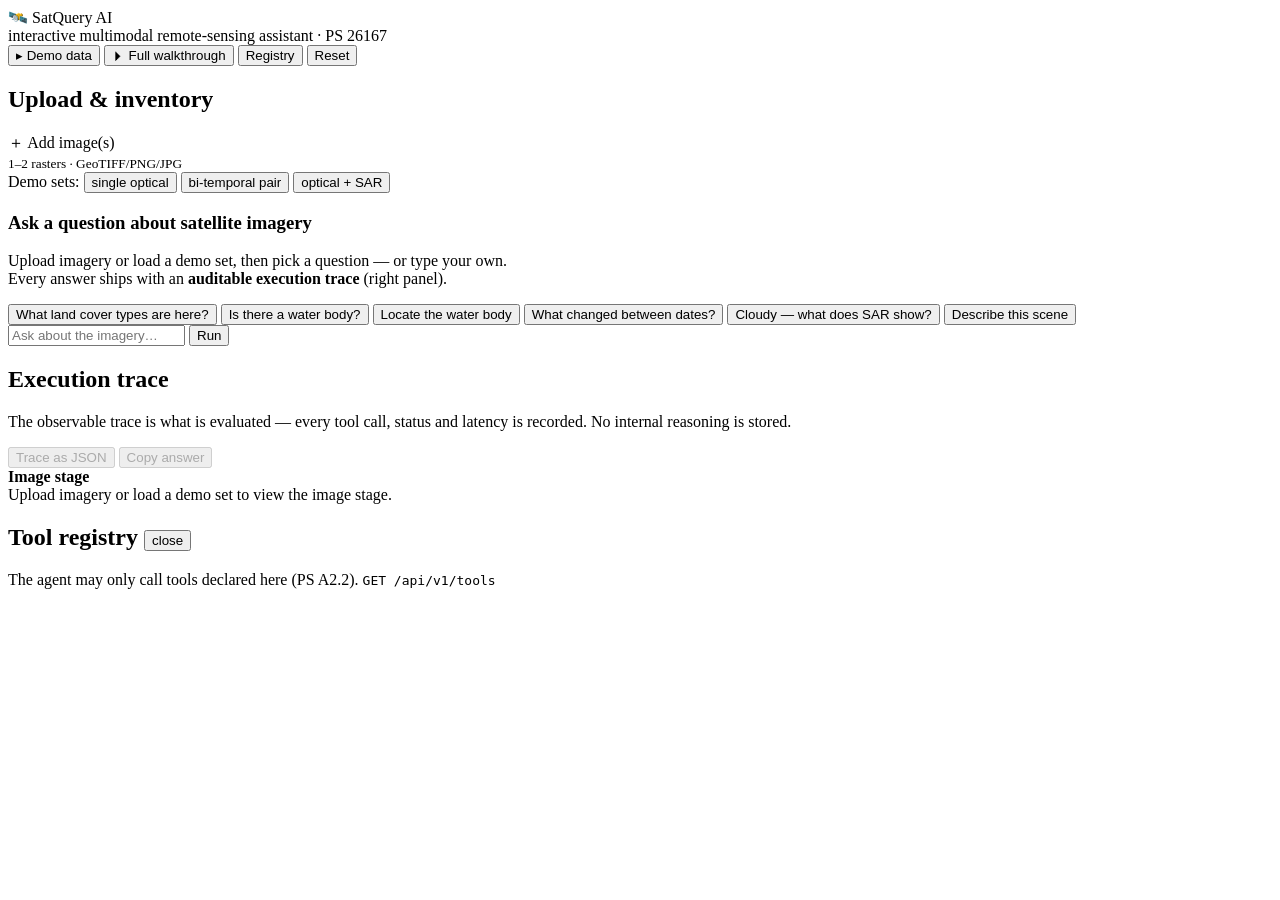
==== prototype/web/index.html @ db628bd8 "prototype: interactive web application (FastAPI + offline browser GUI) The judged GUI per design.md " ====
<!DOCTYPE html>
<html lang="en">
<head>
<meta charset="utf-8">
<meta name="viewport" content="width=device-width, initial-scale=1">
<title>SatQuery AI — multimodal remote-sensing assistant</title>
<link rel="stylesheet" href="/web/static/styles.css">
<link rel="icon" href="data:image/svg+xml,<svg xmlns='http://www.w3.org/2000/svg' viewBox='0 0 100 100'><text y='.9em' font-size='90'>🛰️</text></svg>">
</head>
<body>
<header class="topbar">
  <div class="brand">🛰️ SatQuery&nbsp;AI</div>
  <div class="tag">interactive multimodal remote-sensing assistant · PS 26167</div>
  <nav>
    <button id="demoToggle" class="btn ghost">▸ Demo data</button>
    <button id="walkthrough" class="btn ghost" title="Run all six queries in sequence">⏵ Full walkthrough</button>
    <button id="toolsBtn" class="btn ghost">Registry</button>
    <button id="clearBtn" class="btn ghost">Reset</button>
  </nav>
</header>

<main class="layout">
  <!-- LEFT: upload + inventory -->
  <section class="pane pane-left">
    <h2>Upload &amp; inventory</h2>
    <label class="dropzone" id="dropzone">
      <input type="file" id="fileInput" multiple accept=".tif,.tiff,.png,.jpg,.jpeg" hidden>
      <span class="dz-icon">＋</span>
      <span>Add image(s)<br><small>1–2 rasters · GeoTIFF/PNG/JPG</small></span>
    </label>

    <div class="demo-row">
      <span class="muted">Demo sets:</span>
      <button class="chip small" data-demo="single">single optical</button>
      <button class="chip small" data-demo="bi_temporal">bi-temporal pair</button>
      <button class="chip small" data-demo="cross_modal">optical + SAR</button>
    </div>

    <div id="pairBanner" class="pair-banner hidden"></div>
    <div id="inventory" class="inventory"></div>
  </section>

  <!-- MIDDLE: chat -->
  <section class="pane pane-mid">
    <div id="chat" class="chat">
      <div class="empty-state">
        <h3>Ask a question about satellite imagery</h3>
        <p class="muted">Upload imagery or load a demo set, then pick a question — or type your own.<br>
        Every answer ships with an <strong>auditable execution trace</strong> (right panel).</p>
      </div>
    </div>
    <div id="chips" class="chips">
      <button class="chip" data-q="What land cover types are in this image?">What land cover types are here?</button>
      <button class="chip" data-q="Is there a water body in this image?">Is there a water body?</button>
      <button class="chip" data-q="Locate the water body.">Locate the water body</button>
      <button class="chip" data-q="What changed between these two dates, and where?">What changed between dates?</button>
      <button class="chip" data-q="The optical image is cloudy — what does the SAR show underneath?">Cloudy — what does SAR show?</button>
      <button class="chip" data-q="Describe this scene.">Describe this scene</button>
    </div>
    <div class="ask">
      <input id="queryInput" type="text" placeholder="Ask about the imagery…" autocomplete="off">
      <button id="sendBtn" class="btn accent">Run</button>
    </div>
  </section>

  <!-- RIGHT: trace -->
  <section class="pane pane-right">
    <h2>Execution trace <span class="muted" id="traceMeta"></span></h2>
    <div id="tracePanel" class="trace">
      <p class="muted">The observable trace is what is evaluated — every tool call, status and latency is recorded. No internal reasoning is stored.</p>
    </div>
    <div class="trace-actions">
      <button id="traceJson" class="btn tiny" disabled>Trace as JSON</button>
      <button id="copyAnswer" class="btn tiny" disabled>Copy answer</button>
    </div>
  </section>
</main>

<!-- BOTTOM: image stage -->
<section class="stage-bar">
  <div class="stage-head">
    <strong>Image stage</strong>
    <div id="layerToggles" class="layer-toggles"></div>
    <div id="baseSwitch" class="base-switch"></div>
  </div>
  <div class="stage" id="stage">
    <div class="stage-empty muted">Upload imagery or load a demo set to view the image stage.</div>
  </div>
</section>

<!-- modal: registry -->
<div id="modal" class="modal hidden">
  <div class="modal-card">
    <h2>Tool registry <button id="modalClose" class="btn tiny right">close</button></h2>
    <p class="muted">The agent may only call tools declared here (PS A2.2). <code>GET /api/v1/tools</code></p>
    <div id="toolsList"></div>
  </div>
</div>

<script src="/web/static/app.js"></script>
</body>
</html>
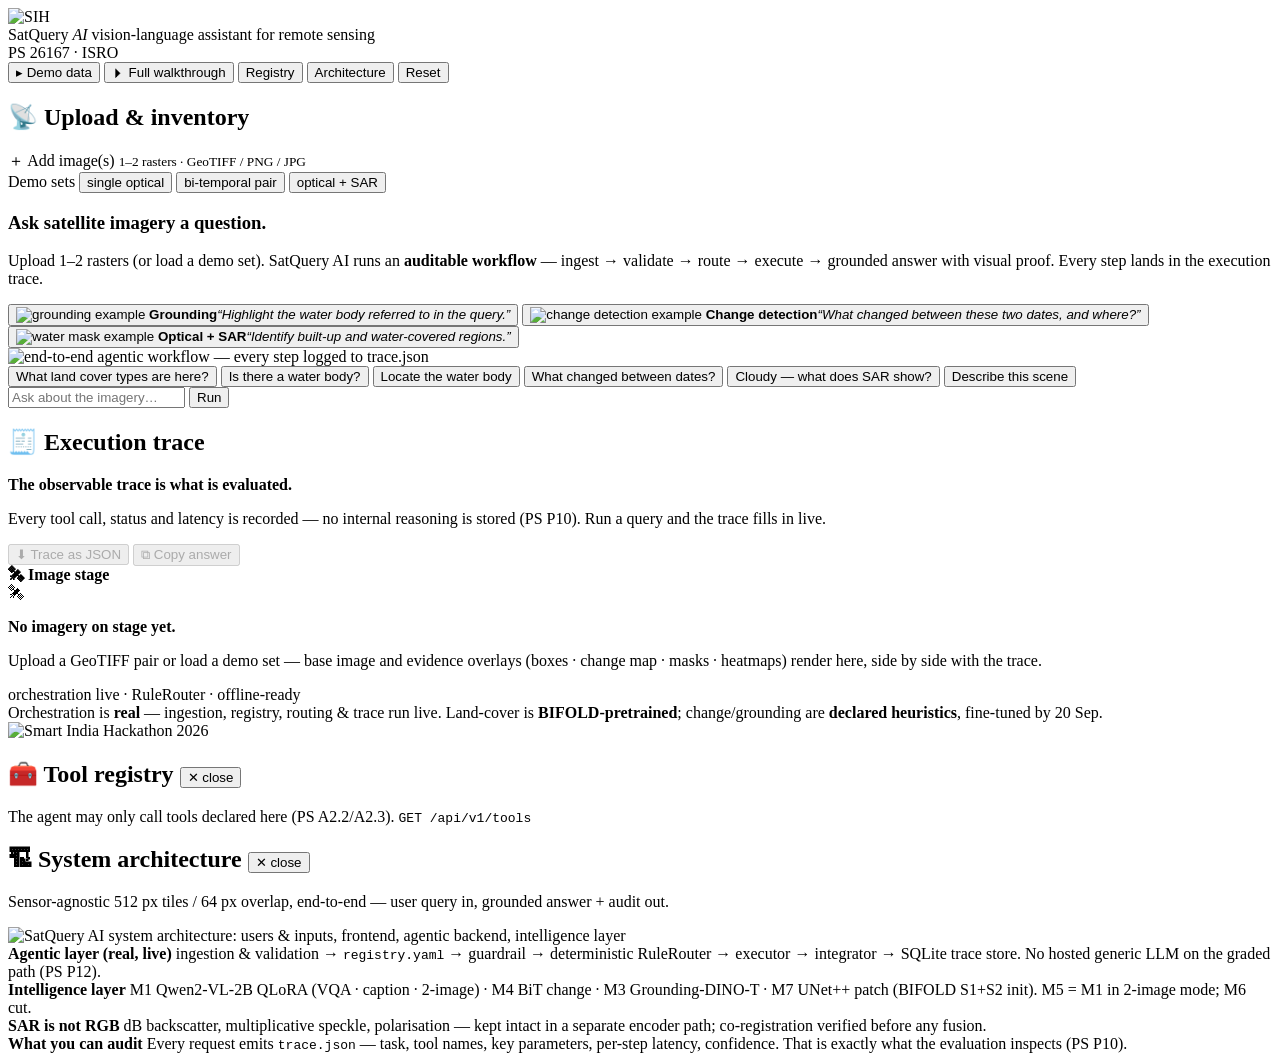
==== commit 0484992c: "feat: upgrade prototype UI — SIH/PS imagery, structured demo scenes, trace timeline UI (design §12, " ====
--- a/prototype/web/index.html
+++ b/prototype/web/index.html
@@ -3,18 +3,27 @@
 <head>
 <meta charset="utf-8">
 <meta name="viewport" content="width=device-width, initial-scale=1">
-<title>SatQuery AI — multimodal remote-sensing assistant</title>
+<title>SatQuery AI — multimodal remote-sensing assistant · SIH 2026 PS 26167</title>
 <link rel="stylesheet" href="/web/static/styles.css">
-<link rel="icon" href="data:image/svg+xml,<svg xmlns='http://www.w3.org/2000/svg' viewBox='0 0 100 100'><text y='.9em' font-size='90'>🛰️</text></svg>">
+<link rel="icon" href="/web/static/assets/sih_bulb.png">
 </head>
 <body>
+<div class="stars" aria-hidden="true"></div>
+
 <header class="topbar">
-  <div class="brand">🛰️ SatQuery&nbsp;AI</div>
-  <div class="tag">interactive multimodal remote-sensing assistant · PS 26167</div>
+  <div class="brand">
+    <img class="brand-ico" src="/web/static/assets/sih_bulb.png" alt="SIH">
+    <div class="brand-txt">
+      <span class="brand-name">SatQuery&nbsp;<em>AI</em></span>
+      <span class="brand-sub">vision-language assistant for remote sensing</span>
+    </div>
+  </div>
+  <div class="ps-chip" title="Smart India Hackathon 2026 · Problem Statement 26167 (ISRO)">PS&nbsp;26167 · ISRO</div>
   <nav>
-    <button id="demoToggle" class="btn ghost">▸ Demo data</button>
-    <button id="walkthrough" class="btn ghost" title="Run all six queries in sequence">⏵ Full walkthrough</button>
+    <button id="demoToggle" class="btn ghost" title="Load the curated bi-temporal demo pair">▸ Demo data</button>
+    <button id="walkthrough" class="btn ghost" title="Run all six PS-representative queries in sequence">⏵ Full walkthrough</button>
     <button id="toolsBtn" class="btn ghost">Registry</button>
+    <button id="archBtn" class="btn ghost">Architecture</button>
     <button id="clearBtn" class="btn ghost">Reset</button>
   </nav>
 </header>
@@ -22,15 +31,16 @@
 <main class="layout">
   <!-- LEFT: upload + inventory -->
   <section class="pane pane-left">
-    <h2>Upload &amp; inventory</h2>
+    <h2><span class="h-ico">📡</span> Upload &amp; inventory</h2>
     <label class="dropzone" id="dropzone">
       <input type="file" id="fileInput" multiple accept=".tif,.tiff,.png,.jpg,.jpeg" hidden>
       <span class="dz-icon">＋</span>
-      <span>Add image(s)<br><small>1–2 rasters · GeoTIFF/PNG/JPG</small></span>
+      <span class="dz-title">Add image(s)</span>
+      <small>1–2 rasters · GeoTIFF / PNG / JPG</small>
     </label>
 
     <div class="demo-row">
-      <span class="muted">Demo sets:</span>
+      <span class="muted">Demo sets</span>
       <button class="chip small" data-demo="single">single optical</button>
       <button class="chip small" data-demo="bi_temporal">bi-temporal pair</button>
       <button class="chip small" data-demo="cross_modal">optical + SAR</button>
@@ -43,10 +53,29 @@
   <!-- MIDDLE: chat -->
   <section class="pane pane-mid">
     <div id="chat" class="chat">
-      <div class="empty-state">
-        <h3>Ask a question about satellite imagery</h3>
-        <p class="muted">Upload imagery or load a demo set, then pick a question — or type your own.<br>
-        Every answer ships with an <strong>auditable execution trace</strong> (right panel).</p>
+      <div class="empty-state" id="hero">
+        <div class="hero-glow" aria-hidden="true"></div>
+        <h3>Ask satellite imagery a question.</h3>
+        <p class="hero-sub">Upload 1–2 rasters (or load a demo set). SatQuery AI runs an
+          <strong>auditable workflow</strong> — ingest → validate → route → execute → grounded
+          answer with visual proof. Every step lands in the execution trace.</p>
+        <div class="hero-cards">
+          <button class="hero-card" data-demo="single" title="Load the single-optical demo set">
+            <img src="/web/static/assets/overlay_ground.png" alt="grounding example" loading="lazy">
+            <span class="hc-body"><b>Grounding</b><i>“Highlight the water body referred to in the query.”</i></span>
+          </button>
+          <button class="hero-card" data-demo="bi_temporal" title="Load the bi-temporal demo pair">
+            <img src="/web/static/assets/overlay_change.png" alt="change detection example" loading="lazy">
+            <span class="hc-body"><b>Change detection</b><i>“What changed between these two dates, and where?”</i></span>
+          </button>
+          <button class="hero-card" data-demo="cross_modal" title="Load the optical + SAR demo pair">
+            <img src="/web/static/assets/overlay_caption.png" alt="water mask example" loading="lazy">
+            <span class="hc-body"><b>Optical + SAR</b><i>“Identify built-up and water-covered regions.”</i></span>
+          </button>
+        </div>
+        <div class="hero-flow">
+          <img src="/web/static/assets/fig_workflow.png" alt="end-to-end agentic workflow — every step logged to trace.json" loading="lazy">
+        </div>
       </div>
     </div>
     <div id="chips" class="chips">
@@ -65,13 +94,17 @@
 
   <!-- RIGHT: trace -->
   <section class="pane pane-right">
-    <h2>Execution trace <span class="muted" id="traceMeta"></span></h2>
+    <h2><span class="h-ico">🧾</span> Execution trace <span class="muted h2meta" id="traceMeta"></span></h2>
     <div id="tracePanel" class="trace">
-      <p class="muted">The observable trace is what is evaluated — every tool call, status and latency is recorded. No internal reasoning is stored.</p>
+      <div class="trace-empty">
+        <p><b>The observable trace is what is evaluated.</b></p>
+        <p class="muted">Every tool call, status and latency is recorded — no internal
+        reasoning is stored (PS P10). Run a query and the trace fills in live.</p>
+      </div>
     </div>
     <div class="trace-actions">
-      <button id="traceJson" class="btn tiny" disabled>Trace as JSON</button>
-      <button id="copyAnswer" class="btn tiny" disabled>Copy answer</button>
+      <button id="traceJson" class="btn tiny" disabled>⬇ Trace as JSON</button>
+      <button id="copyAnswer" class="btn tiny" disabled>⧉ Copy answer</button>
     </div>
   </section>
 </main>
@@ -79,21 +112,63 @@
 <!-- BOTTOM: image stage -->
 <section class="stage-bar">
   <div class="stage-head">
-    <strong>Image stage</strong>
+    <strong class="stage-title">🛰 Image stage</strong>
+    <div id="baseSwitch" class="base-switch"></div>
     <div id="layerToggles" class="layer-toggles"></div>
-    <div id="baseSwitch" class="base-switch"></div>
   </div>
   <div class="stage" id="stage">
-    <div class="stage-empty muted">Upload imagery or load a demo set to view the image stage.</div>
+    <div class="stage-empty">
+      <div class="stage-empty-ico" aria-hidden="true">🛰</div>
+      <p><b>No imagery on stage yet.</b></p>
+      <p class="muted">Upload a GeoTIFF pair or load a demo set — base image and evidence
+      overlays (boxes · change map · masks · heatmaps) render here, side by side with the trace.</p>
+    </div>
   </div>
 </section>
+
+<!-- FOOTER: status + honesty line + SIH branding -->
+<footer class="statusbar">
+  <div class="status-live"><span class="dot-live"></span> orchestration live · RuleRouter · offline-ready</div>
+  <div class="status-mid">
+    <span class="honesty">Orchestration is <b>real</b> — ingestion, registry, routing &amp; trace run live.
+    Land-cover is <b>BIFOLD-pretrained</b>; change/grounding are <b>declared heuristics</b>, fine-tuned by 20 Sep.</span>
+  </div>
+  <img class="sih" src="/web/static/assets/sih_logo.png" alt="Smart India Hackathon 2026" title="Smart India Hackathon 2026 · PS 26167 (ISRO)">
+</footer>
 
 <!-- modal: registry -->
 <div id="modal" class="modal hidden">
   <div class="modal-card">
-    <h2>Tool registry <button id="modalClose" class="btn tiny right">close</button></h2>
-    <p class="muted">The agent may only call tools declared here (PS A2.2). <code>GET /api/v1/tools</code></p>
+    <h2>🧰 Tool registry <button id="modalClose" class="btn tiny right">✕ close</button></h2>
+    <p class="muted">The agent may only call tools declared here (PS A2.2/A2.3). <code>GET /api/v1/tools</code></p>
     <div id="toolsList"></div>
+  </div>
+</div>
+
+<!-- modal: architecture -->
+<div id="archModal" class="modal hidden">
+  <div class="modal-card wide">
+    <h2>🏗 System architecture <button id="archClose" class="btn tiny right">✕ close</button></h2>
+    <p class="muted">Sensor-agnostic 512&nbsp;px tiles / 64&nbsp;px overlap, end-to-end — user query in, grounded answer + audit out.</p>
+    <img class="arch-img" src="/web/static/assets/fig_arch.png" alt="SatQuery AI system architecture: users & inputs, frontend, agentic backend, intelligence layer">
+    <div class="arch-grid">
+      <div class="arch-cell">
+        <b>Agentic layer (real, live)</b>
+        <span>ingestion &amp; validation → <code>registry.yaml</code> → guardrail → deterministic RuleRouter → executor → integrator → SQLite trace store. No hosted generic LLM on the graded path (PS P12).</span>
+      </div>
+      <div class="arch-cell">
+        <b>Intelligence layer</b>
+        <span>M1 Qwen2-VL-2B QLoRA (VQA · caption · 2-image) · M4 BiT change · M3 Grounding-DINO-T · M7 UNet++ patch (BIFOLD S1+S2 init). M5 = M1 in 2-image mode; M6 cut.</span>
+      </div>
+      <div class="arch-cell">
+        <b>SAR is not RGB</b>
+        <span>dB backscatter, multiplicative speckle, polarisation — kept intact in a separate encoder path; co-registration verified before any fusion.</span>
+      </div>
+      <div class="arch-cell">
+        <b>What you can audit</b>
+        <span>Every request emits <code>trace.json</code> — task, tool names, key parameters, per-step latency, confidence. That is exactly what the evaluation inspects (PS P10).</span>
+      </div>
+    </div>
   </div>
 </div>
 
